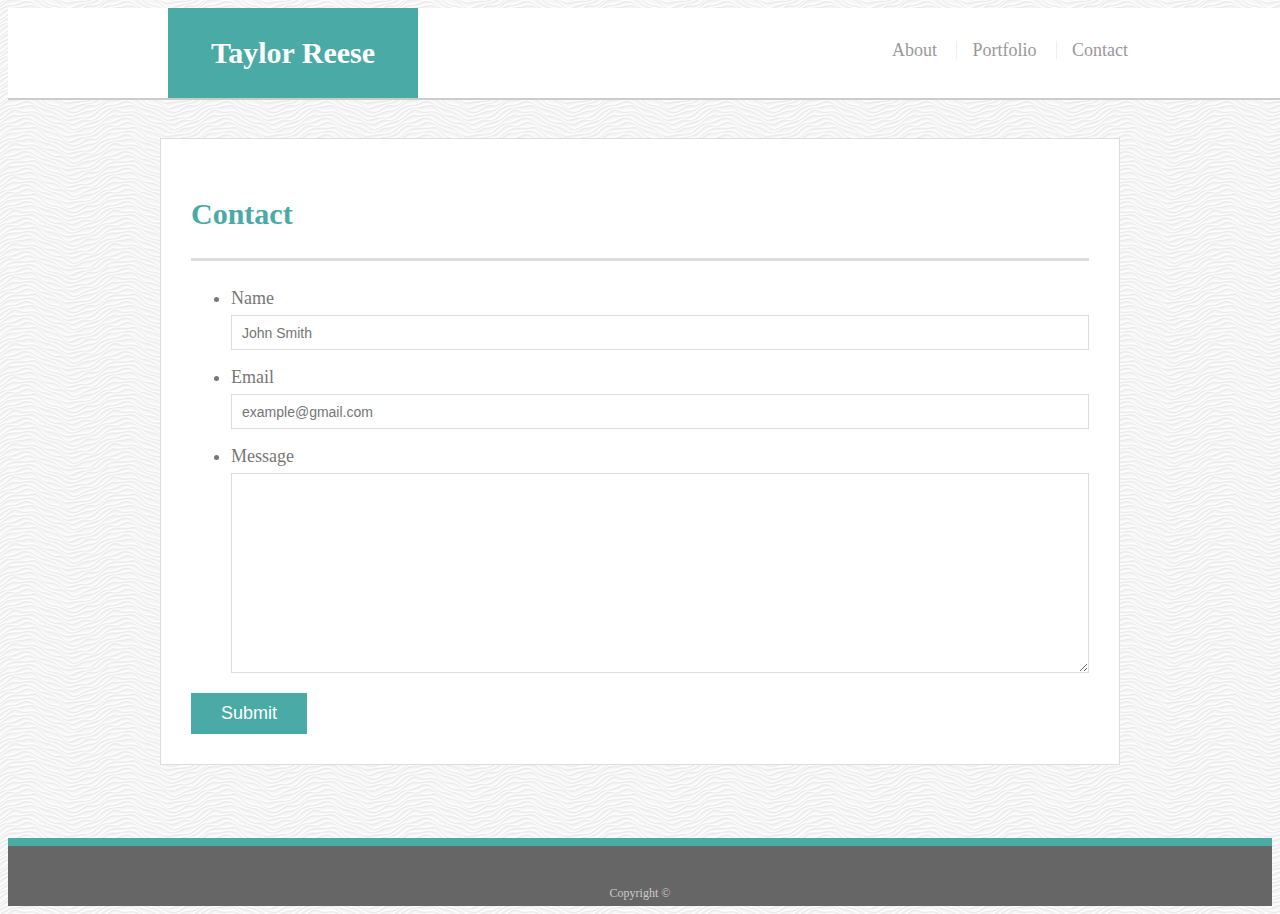
==== contact.html @ c378d666 "copied folio" ====
<!DOCTYPE html>
<html lang="en">
<head>
    <meta charset="UTF-8">
    <meta name="viewport" content="width=device-width, initial-scale=1.0">
    <meta http-equiv="X-UA-Compatible" content="ie=edge">
    <link rel="stylesheet" type="text/css" href="assets/css/style.css">
    <title>Contact</title>
</head>
<body>
    <header id= "header">
        <div class="container">
            <a href="index.html" id="logo">Taylor Reese</a>
            <nav>
                <a href="index.html">About</a>
                <a href="portfolio.html">Portfolio</a>
                <a href="contact.html">Contact</a>
            </nav>   
        </div>
    </header>

    <div id="main-container" class="container">
        <section class="main-section">
            <h1>Contact</h1>
        
            <form id="contact-form">
                <ul>
                  <li>
                    <label for="name">Name</label>
                    <input type="text" id="name" name="name" placeholder="John Smith" required="required">
                  </li>
                  <li>
                    <label for="email">Email</label>
                    <input type="email" id="email" name="email" placeholder="example@gmail.com" required="required">
                  </li>
                  <li>
                    <label for="message">Message</label>
                    <textarea id="message" name="message" required="required"></textarea>
                  </li>
                </ul>
                <input type="submit">
            </form>
        
        </section>
        
    </div>
        
    <Footer>
        <div class="footer">
            Copyright &copy;
        </div>
    </Footer>
</body>

</html>
---- assets/css/style.css ----
body {
<<<<<<< HEAD
    font-family: Arial, "Helvetica Neue", Helvetica, sans-serif;
    font-size: 18px;
    line-height: 34px;
    color: #777777;
    background: url("../images/white-waves.png");
  }
  
  * {
    box-sizing: border-box;
  }
  
  .container {
    width: 100%;
    max-width: 960px;
    margin: 0 auto;
    clear: both;
  }
  
  h1,
  h2,
  h3,
  p {
    margin-bottom: 20px;
  }
  
  p:last-child {
    margin-bottom: 0;
  }
  
  h1,
  h2,
  h3 {
    font-family: Georgia, Times, "Times New Roman", serif;
    font-weight: 700;
    color: #4aaaa5;
  }
  
  h1 {
    padding-bottom: 20px;
    font-size: 30px;
    line-height: 49px;
    border-bottom: 3px solid #dddddd;
  }
  
  h2,
  h3 {
    font-size: 22px;
  }
  
  #header {
    position: fixed;
    z-index: 99;
    width: 100%;
    margin: 0 0 30px;
    overflow: auto;
    color: #ffffff;
    background: #ffffff;
    border-bottom: 2px solid #cccccc;
  }
  
  #logo {
    float: left;
    width: 250px;
    height: 90px;
    font-family: Georgia, Times, "Times New Roman", serif;
    font-size: 30px;
    font-weight: 700;
    line-height: 90px;
    color: #ffffff;
    text-align: center;
    text-decoration: none;
    background: #4aaaa5;
  }
  
  nav {
    float: right;
    margin-top: 25px;
  }
  
  nav a {
    display: inline-block;
    padding-left: 15px;
    margin-left: 15px;
    line-height: 18px;
    color: #999;
    text-decoration: none;
    border-left: 1px solid #efefef;
  }
  
  nav a:first-child {
    border-left: 0 none;
  }
  
  footer {
    padding: 30px 0;
    clear: both;
    font-size: 12px;
    color: #ffffff;
    color: #cccccc;
    text-align: center;
    background: #666666;
    border-top: 8px solid #4aaaa5;
    height: 50px;
  }
  
  h3, h2 {
    padding-bottom: 20px;
    margin-bottom: 15px;
    line-height: 22px;
    border-bottom: 2px solid #eeeeee;
  }
  
  #main-container {
    padding-top: 130px;
    min-height: calc(100vh - 70px);
  }
  
  .main-section {
    float: left;
    width: 100%;
    max-width: 960px;
    padding: 30px;
    margin: 0 0 40px;
    background: #ffffff;
    border: 1px solid #dddddd;
  }
  
  .work {
    position: relative;
    float: left;
    width: 274px;
    margin: 20px 0 25px;
    overflow: auto;
  }
  
  .work:nth-child(even) {
    margin-right: 40px;
  }
  
  .work img {
    width: 100%;
    border: 0 none;
    opacity: 0.8;
  }
  
  .work h3 {
    position: absolute;
    bottom: 20px;
    width: 100%;
    padding: 15px;
    margin-bottom: 0;
    font-weight: 300;
    line-height: 30px;
    color: #ffffff;
    text-align: center;
    background: #4aaaa5;
    border-bottom: 0;
  }
  
  .auth-image {
    float: left;
    width: 200px;
    height: auto;
    margin-top: 10px;
    margin-right: 25px;
  }

  #contact-form ul {
    margin-bottom: 20px;
  }
  
  #contact-form li {
    margin-bottom: 10px;
  }
  
  label,
  input[type=text],
  input[type=email],
  textarea {
    display: block;
    width: 100%;
  }
  
  input[type=text],
  input[type=email],
  textarea {
    height: 35px;
    padding: 0 10px;
    font-size: 14px;
    border: 1px solid #dddddd;
  }
  
  textarea {
    height: 200px;
  }
  
  input[type=submit] {
    padding: 10px 30px;
    font-size: 18px;
    color: #ffffff;
    cursor: pointer;
    background: #4aaaa5;
    border: 0 none;
  }
  
=======
    background image:/*insert background image*/;
    font-family: 'Arial', 'Helvetica Neue', Helvetica, sans-serif;
}
.head{
/*define items such as margin, color, font etc.*/
}

.header{
    background color: #ffffff;
    border color: #cccccc;
}

.main{ 
    background color: #ffffff;
    border color: #dddddd;
}
.footer{
    background color: #666666;
}
>>>>>>> b069277eea5c08394615bed286dba6473d6a0284
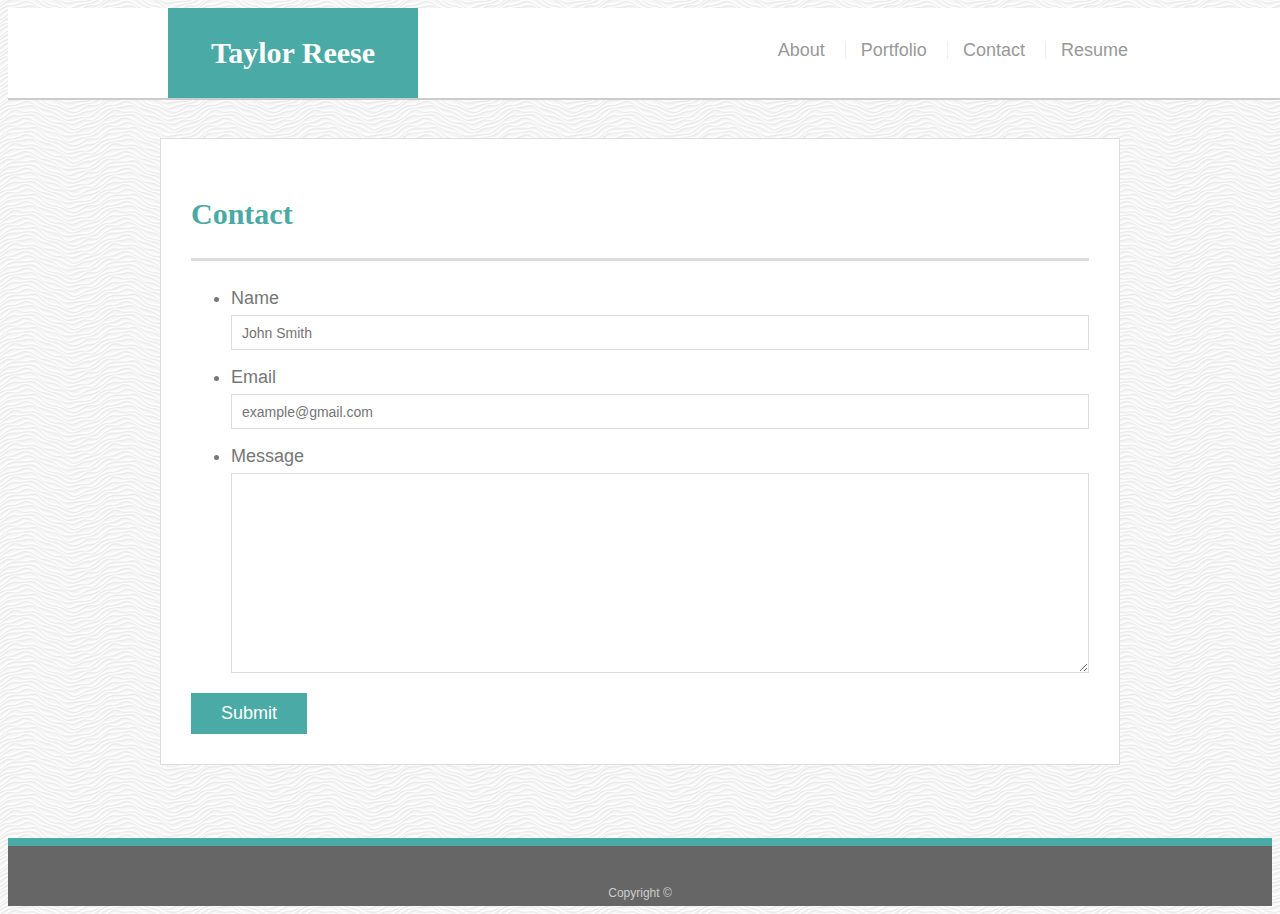
==== commit bf541d5e: "updates" ====
--- a/contact.html
+++ b/contact.html
@@ -15,6 +15,7 @@
                 <a href="index.html">About</a>
                 <a href="portfolio.html">Portfolio</a>
                 <a href="contact.html">Contact</a>
+                <a href="Resume.html">Resume</a>
             </nav>   
         </div>
     </header>
--- a/assets/css/style.css
+++ b/assets/css/style.css
@@ -1,5 +1,4 @@
 body {
-<<<<<<< HEAD
     font-family: Arial, "Helvetica Neue", Helvetica, sans-serif;
     font-size: 18px;
     line-height: 34px;
@@ -205,24 +204,47 @@
     border: 0 none;
   }
   
-=======
-    background image:/*insert background image*/;
-    font-family: 'Arial', 'Helvetica Neue', Helvetica, sans-serif;
-}
-.head{
-/*define items such as margin, color, font etc.*/
-}
-
-.header{
-    background color: #ffffff;
-    border color: #cccccc;
-}
-
-.main{ 
-    background color: #ffffff;
-    border color: #dddddd;
-}
-.footer{
-    background color: #666666;
-}
->>>>>>> b069277eea5c08394615bed286dba6473d6a0284
+  @media screen and (max-width: 980px){
+    .main-section{
+      width:100%;
+    }
+    #header{
+      width: 100%;
+    }
+    #logo{
+      width: 100%;
+    }
+  }
+  @media screen and (max-width: 768px){
+    .main-section{
+      width:100%;
+    }
+    #header{
+      width: 100%;
+    }
+    #logo{
+      width: 100%;
+    }
+    nav{
+      width: 100%;
+      float: left;
+      text-align: center;
+    }  
+  }
+  @media screen and (max-width: 640px){
+    .main-section{
+      width:100%;
+      
+    }
+    #header{
+      position: static;
+    }
+    #logo{
+      width: 100%;
+    }
+    nav{
+      width: 100%;
+      float: left;
+      text-align: center;
+    }
+  }
